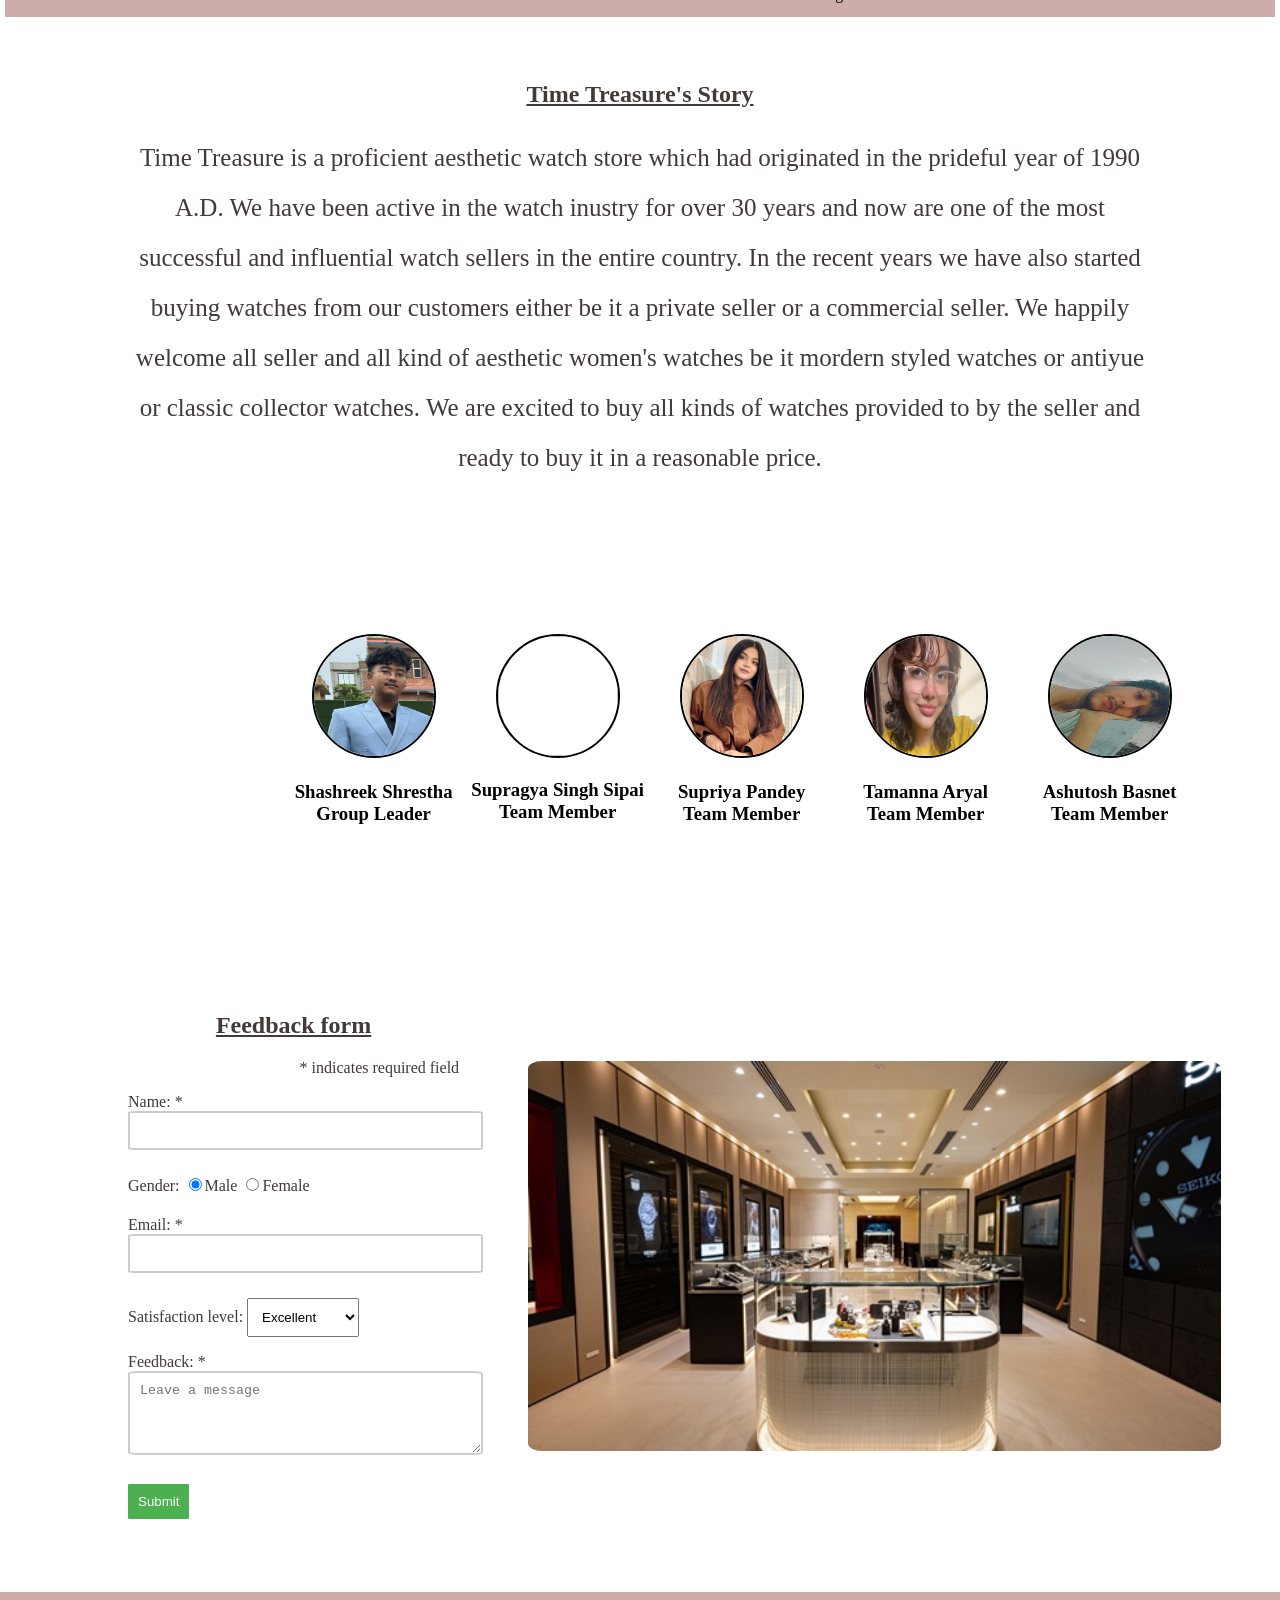
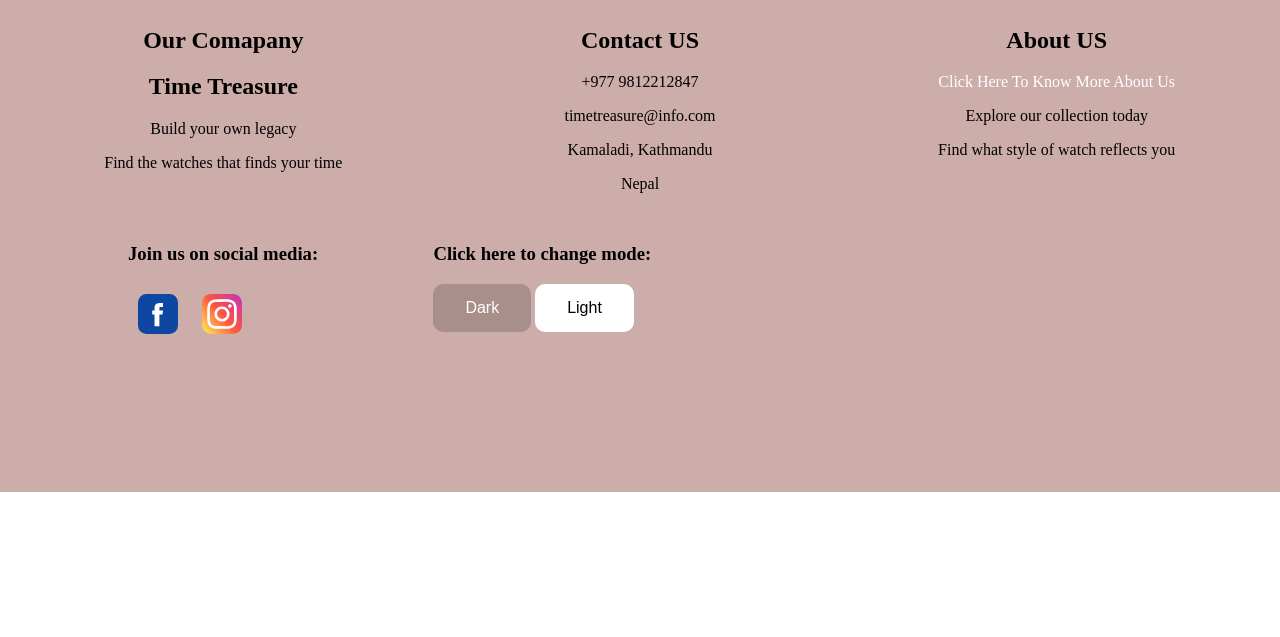
==== Development/pages/aboutus.html @ f648feac "Information System Project" ====
<!DOCTYPE html>
<html lang="en">

<head>
    <meta name="author" content="Ashutosh Basnet">
    <meta name="description" content="About Us Page">
    <meta name="keyword" content="About Us, Time Treasure, Watch Store">
    <title>About Us</title>
    <link rel="stylesheet" href="../css/style.css">
    <!-- script tag for linking external JS -->
     <script src="../js/script.js"></script>
    
    <style>

        /*div class for profile*/
        .pfp {
            margin-left: 15%;
            margin-right: 15%;
            padding-top: 5%;
            padding-bottom: 5%;
            width: 70%;
            margin-top: 100px;
            margin-bottom: 10px;
            display: flex;
            padding-bottom: 10%;
        }

        .p1 img {
            height: 120px;
            border: 2px solid;
            width: 120px;
            border-radius: 50%;
            margin-left: 30px;
            margin-right: 30px;
        }

        main {
            margin: 5% 10% 5% 10%;
        }

        /* unvisited link */
        a:link {
            color: black;
        }

        /* visited link */
        a:visited {
            color: black;
        }

        /* mouse hover effect */
        a:hover {
            color: green;
        }

        /* about us paragraph*/
        .about p {
            font-size: 25px;
            line-height: 50px;
            justify-content: center;
        }

        /* CSS for feedback form */
        .feedbackform {
            width: 50%;
        }

        .level{
            padding: 10px;

        }

        input,
        textarea {
            /* width: 100%; */
            padding: 10px;
            margin-bottom: 9px;
            border: 2px solid #ccc;
            border-radius: 3%;
        }

        input[type="submit"] {
            background-color: #4CAF50;
            color: white;
            border: none;
            cursor: pointer;
        }

        input[type="submit"]:hover {
            background-color: #3c8b40;
        }
        .aboutfeed{
            display: flex;
        }
        .abim img{
            margin: 10%;
            height: 390px;
            border-radius: 2%;
        }
    </style>
</head>

<body>
    <!-- Header section -->
    <header>
        <!--Logo-->
        <img src="../assets/logo/image.png" width="10%" class="logo">
        <!-- nav bar -->
        <nav>
            <ul>
                <li>
                    <a href="../index.html">Home</a>
                </li>
                <li>
                    <a href="../pages/product.html">Products</a>
                </li>
                <li>
                    <a href="../pages/aboutus.html">About Us</a>
                </li>
                <li>
                    <a href="../pages/research.html">Research</a>
                </li>
                <li>
                    <a href="../pages/blog.html">Blog</a>
            </ul>
        </nav>
    </header>
    <main>
        <!-- This section describes about time treasure and team members -->
        <section>
            <div class="about">
                <h1 align="center"><ins>Time Treasure's Story</ins></h1>
                <p align="center">Time Treasure is a proficient aesthetic watch store which had originated in the prideful year of
                    1990
                    A.D. We have been active in the watch inustry for over 30 years and now are one of the most
                    successful and
                    influential watch sellers in the entire country. In the recent years we have also started buying
                    watches
                    from our customers either be it a private seller or a commercial seller. We happily welcome all
                    seller and
                    all kind of aesthetic women's watches be it mordern styled watches or antiyue or classic collector watches. We are
                    excited to
                    buy all kinds of watches provided to by the seller and ready to buy it in a reasonable price. </p>
            </div>
            <div class="pfp">
                <div class="p1">
                    <a href="../pages/Portfolio/shashreek.html">
                        <img src="../assets/images/Portfolio/Shashreek.jpg">
                        <h3 align="center">Shashreek Shrestha<br>Group Leader</h3><br><br>
                    </a>
                </div>
                <div class="p1">
                    <a href="../pages/Portfolio/supragya.html">
                        <img src="../assets/images/Portfolio/Supragya.jpeg">
                        <h3 align="center">Supragya Singh Sipai<br>Team Member</h3>
                    </a>

                </div>
                <div class="p1">
                    <a href="../pages/Portfolio/supriya.html">
                        <img src="../assets/images/Portfolio/Supriya.jpeg">
                        <h3 align="center">Supriya Pandey<br>Team Member</h3><br><br>
                    </a>

                </div>
                <div class="p1">
                    <a href="../pages/Portfolio/tamanna.html">

                        <img src="../assets/images/Portfolio/Tamanna.jpg">
                        <h3 align="center">Tamanna Aryal<br>Team Member</h3><br><br>
                    </a>
                </div>
                <div class="p1">
                    <a href="../pages/Portfolio/ashutosh.html">
                        <img src="../assets/images/Portfolio/Ashutosh.jpg">
                        <h3 align="center">Ashutosh Basnet<br>Team Member</h3>
                    </a>
                </div>
            </div>
        </section>
        <!-- This section has feedback form -->
        <section>
            <div class="aboutfeed">
            <div class="feedbackform">
                <form name="myForm" onsubmit="validateForm()">
                    <h2 align="center"><ins>Feedback form</ins></h2>
                    <p align="right">* indicates required field</p>
                    <p> Name: * <input type="text" name="fname" style="width: 100%;"></p>
                    <p> Gender: <input type="radio" checked name="gender">Male <input type="radio" name="gender">Female </p>
                    <p>Email: *<input type="email" name="email" style="width: 100%;"> </p>
                    <p>Satisfaction level: <select class="level">
                        <option value="Excellent">Excellent</option>
                        <option value="Very Good">Very Good</option>
                        <option value="Good">Good</option>
                        <option value="Satisfactory">Satisfactory</option>
                        <option value="Bad">Bad</option>
                      </select>
                    </p>
                    <p> Feedback: *<textarea id="feedback" name="feedback" rows="4" cols="50"
                            placeholder="Leave a message" style="width: 100%;"></textarea></p>
                    <input type="submit" value="Submit">
            </div>
            <div class="abim">
                <img src="../assets/images/home/store.jpg" alt="">
            </div>
        </div>
        </section>
        </form>
    </main>

    <!-- Footer section -->
    <footer>
        <div class="footer">
            <div class="OurCompany">
                <h2>Our Comapany</h2>
                <h2>Time Treasure</h2>
                <p>Build your own legacy</p>
                <p>Find the watches that finds your time</p>

            </div>
            <div class="contact">
                <h2>Contact US</h2>
                <p>+977 9812212847</p>
                <p>timetreasure@info.com</p>
                <p>Kamaladi, Kathmandu</p>
                <p>Nepal</p>

            </div>
            <div class="aboutus">
                <h2>About US</h2>
                <a href="../aboutus.html" style="color: white;">Click Here To Know More About Us</a>
                <p>Explore our collection today</p>
                <p>Find what style of watch reflects you</p>
            </div>
        </div>
        <div class="footcont">
            <div class="socialmedia">
                <h3>Join us on social media:</h3>
                <a href="#"><img src="../assets/logo/facebook.svg" style="width: 40px; height: 40;"></a>
                <a href="#"><img src="../assets/logo/instagram.svg" style="width: 40px; height: 40;"></a>
            </div>
            <div class="mode">
                <h3>Click here to change mode: </h3>
                <button class="modebtn1" onclick="Dark()">Dark</button>
                <button class="modebtn2" onclick="Light()">Light</button>
            </div>
        </div>
    </footer>
</body>
<script>
    function validateForm() {
        let x = document.forms["myForm"]["fname"].value;
        if (x == "") {
            alert("Name must be filled out");
            return false;
        }
        let y = document.forms["myForm"]["email"].value;
        if (y == "") {
            alert("Email must be filled out");
            return false;
        }
        let z = document.forms["myForm"]["feedback"].value;
        if (z == "") {
            alert("Feedback must be filled out");
            return false;
        }
        else{
            alert("Thankyou for giving your valuable feedback!!")
        }
    }
</script>

</html>
---- Development/css/style.css ----
/* External CSS for the website */
body {
    overflow-x: hidden;
    margin: 0px;
    color: #413A39;
}

body a {
    text-decoration: none;
}

/* CSS for header */
.logo {
    display: block;
    margin: auto;
    margin-bottom: -145px;
    margin-top: -145px;
    width: 20%;
}

nav ul {
    list-style: none;
    padding: 0.3%;
    margin: 0.4%;
    display: flex;
    justify-content: center;
    background-color: #CDADA9;
}
nav ul li{
    color: black;
}

nav ul li a {
    color: black;
    text-decoration: none;
    padding: 10px 20px;
    display: block;

}

nav ul li a:hover {
    background-color: gray;
    color: #ffffff;
    cursor: pointer;
}

/* CSS for footer */
footer {
    background: #CDADA9;
    color: black;
    height: 500px;
}

.footer {
    padding: 15px;
    display: flex;
    text-align: center;
}

.OurCompany,
.contact,
.aboutus {
    flex: 30%;
}

.footer a {
    color: black;
}

.mode {
    margin-left: 10%;
}

.socialmedia img {
    margin: 10px;
}
.footcont{
    display: flex;
    margin-left: 10%;
}
.modebtn1{
    background-color: #A98F8C;
    border: none;
    color: white;
    /* In padding, 1st value is applied to top and bottom & 2nd value is applied to right and left */
    padding: 15px 32px;
    /* Shaping corner edges */
    border-radius: 10px;
    font-size: 16px;
}

.modebtn2{
    background-color: white;
    border: none;
    color: black;
    /* In padding, 1st value is applied to top and bottom & 2nd value is applied to right and left */
    padding: 15px 32px;
    /* Shaping corner edges */
    border-radius: 10px;
    font-size: 16px;
}





/* CSS for product description pages */
.overview {
    margin-left: 10%;
    margin-right: 10%;
}

.productoverview {
    /* to arrange div in row */
    display: flex;
}

.productimg {
    width: 40%;
}

.productoverview img {
    width: 95%;
    height: 95%;
    /* to give shape to the image */
    border-radius: 10px;
}

.productoverview hr,
.description hr {
    /* to decrease opacity of horizontal line */
    opacity: .2;
}

.item {
    display: flex;
    /* to arrange div in column */
    flex-direction: column;
}

.itemname {
    /* to occupy 20% of parent div */
    flex: 20%;
}

.itemdetail {
    /* to occupy 50% of parent div */
    flex: 50%;
}

.itemdetail p {
    /* to set the distance between lines of text */
    line-height: 2.2;
}

.itempurchase {
    /* to occupy 30% of parent div */
    flex: 30%;
}

.buy {
    background-color: #023E8A;
    border: none;
    color: rgb(243, 243, 243);
    /* In padding, 1st value is applied to top and bottom & 2nd value is applied to right and left */
    padding: 15px 32px;
    /* Shaping corner edges */
    border-radius: 10px;
    font-size: 16px;
}

.right-align {
    /* to move the elements relative from it's normal position */
    position: relative;
    /* positioning elements 300px left from it's normal position */
    left: 300px;
}

.detail {
    /* shaping corner edge */
    border-radius: 10px;
    border-style: ridge;
    padding: 5px;
}

/* common styling of detail and recommendation section */
.detail, .recommendation, .rating {
    /* Margin for gap between the element and its neighbouring elements */
    margin-left: 8%;
    margin-top: 50px;
    margin-right: 8%;
    margin-bottom: 80px;
}

.productdetail {
    /* to arrange div in row */
    display: flex;
}

.info {
    /* to occupy 50% of parent div */
    flex: 50%;
}

.description {
    /* to occupy 50% of parent div */
    flex: 50%;
}

/* common styling of info and description div */
.info,
.description {
    /* padding for space between the content and the border of an element */
    padding-right: 10px;
    padding-left: 10px;
}

.tableinfo {
    width: 90%;
    /* to collapse table borders into a single border */
    border-collapse: collapse;
}

.tableinfo tr {
    /* 1st value:border-width , 2nd value:border-style , 3rd value:border-color */
    border-top: 1px solid black;
    border-bottom: 1px solid black;
    /* decrease opacity of the border */
    opacity: .6;
}

.tableinfo tr td {
    /* interna spacing in td */
    padding: 10px;
}

.watches {
    /* to display recommended watches in row */
    display: flex;
    width: 100%;
    padding-bottom: 30px;
}

.element {
    /* give equal width to each watch */
    width: 25%;
    text-align: center;
}

.element a {
    color: black;
    text-decoration: none;
}


.element a img {
    width: 90%;
    height: 90%;
    /* shaping corner edge */
    border-radius: 10px;
}

.review {
    /* show content in row layout */
    display: flex;
    /* In margin, 1st: top 2nd: right 3rd: bottom 4th: left */
    margin: 1% 20% 1% 20%;
    width: 60%;
}

.summary {
    /* to occupy 20% of parent div */
    flex: 20%;
}

.display {
    /* to occupy 50% of parent div */
    flex: 50%;
}

.write {
    /* to occupy 30% of parent div */
    flex: 30%;
}

/* implement CSS on display class as well as write class */
.display,
.write {
    padding-left: 1%;
    padding-right: 1%;
    /* 1st: width 2nd: style 3rd: color */
    border-left: thin solid #000000;
}
.display table{
    width:100%; 
    /* to set the space between the cells */
    border-collapse: separate; 
    /* 1st: horizontal spaxcing 2nd: Vertical Spacing */
    border-spacing: 0 5px;
}

.review b{
    /* change font size of bolded text */
    font-size: 25px;
}

.rev {
    background-color: #040c14;
    /* remove border of button */
    border: none;
    /* change text color inside button */
    color: rgb(255, 255, 255);
    /* In padding, 1st value is applied to top and bottom & 2nd value is applied to right and left */
    padding: 15px 32px;
    /* Shaping corner edges */
    border-radius: 10px;
    font-size: 16px;
    /* 1st: top-bottom 2nd: right-left */
    margin: 30% 5%;
}





/* css for Portfolio pages */
.portfolio {
    display: flex;
    width: 70%;
    height: 600px;
    /* In margin, 1st value: top, 2nd value: right, 3rd value: bottom, 4th value: left */
    margin: 8% 15% 10% 15%;
    /* In box shadow propert: 1st value: horizontal offset, 2nd value: vertical offset, 3rd value: blur, 4th value: shadow size, 5th value: color  */
    box-shadow: 5px 5px 5px 5px gray;
}

.pp,
.aboutme {
    /* to give 50% width to each in portfolio div */
    flex: 50%;
}
.aboutme h1{
    text-align: center;
}


.portfolio img {
    /* shaping corner edges */
    margin-top: 5%;
    margin-left: 8%;
    /* shaping edges of img */
    border-radius: 50%;
    width: 80%;
    height: 85%;
}
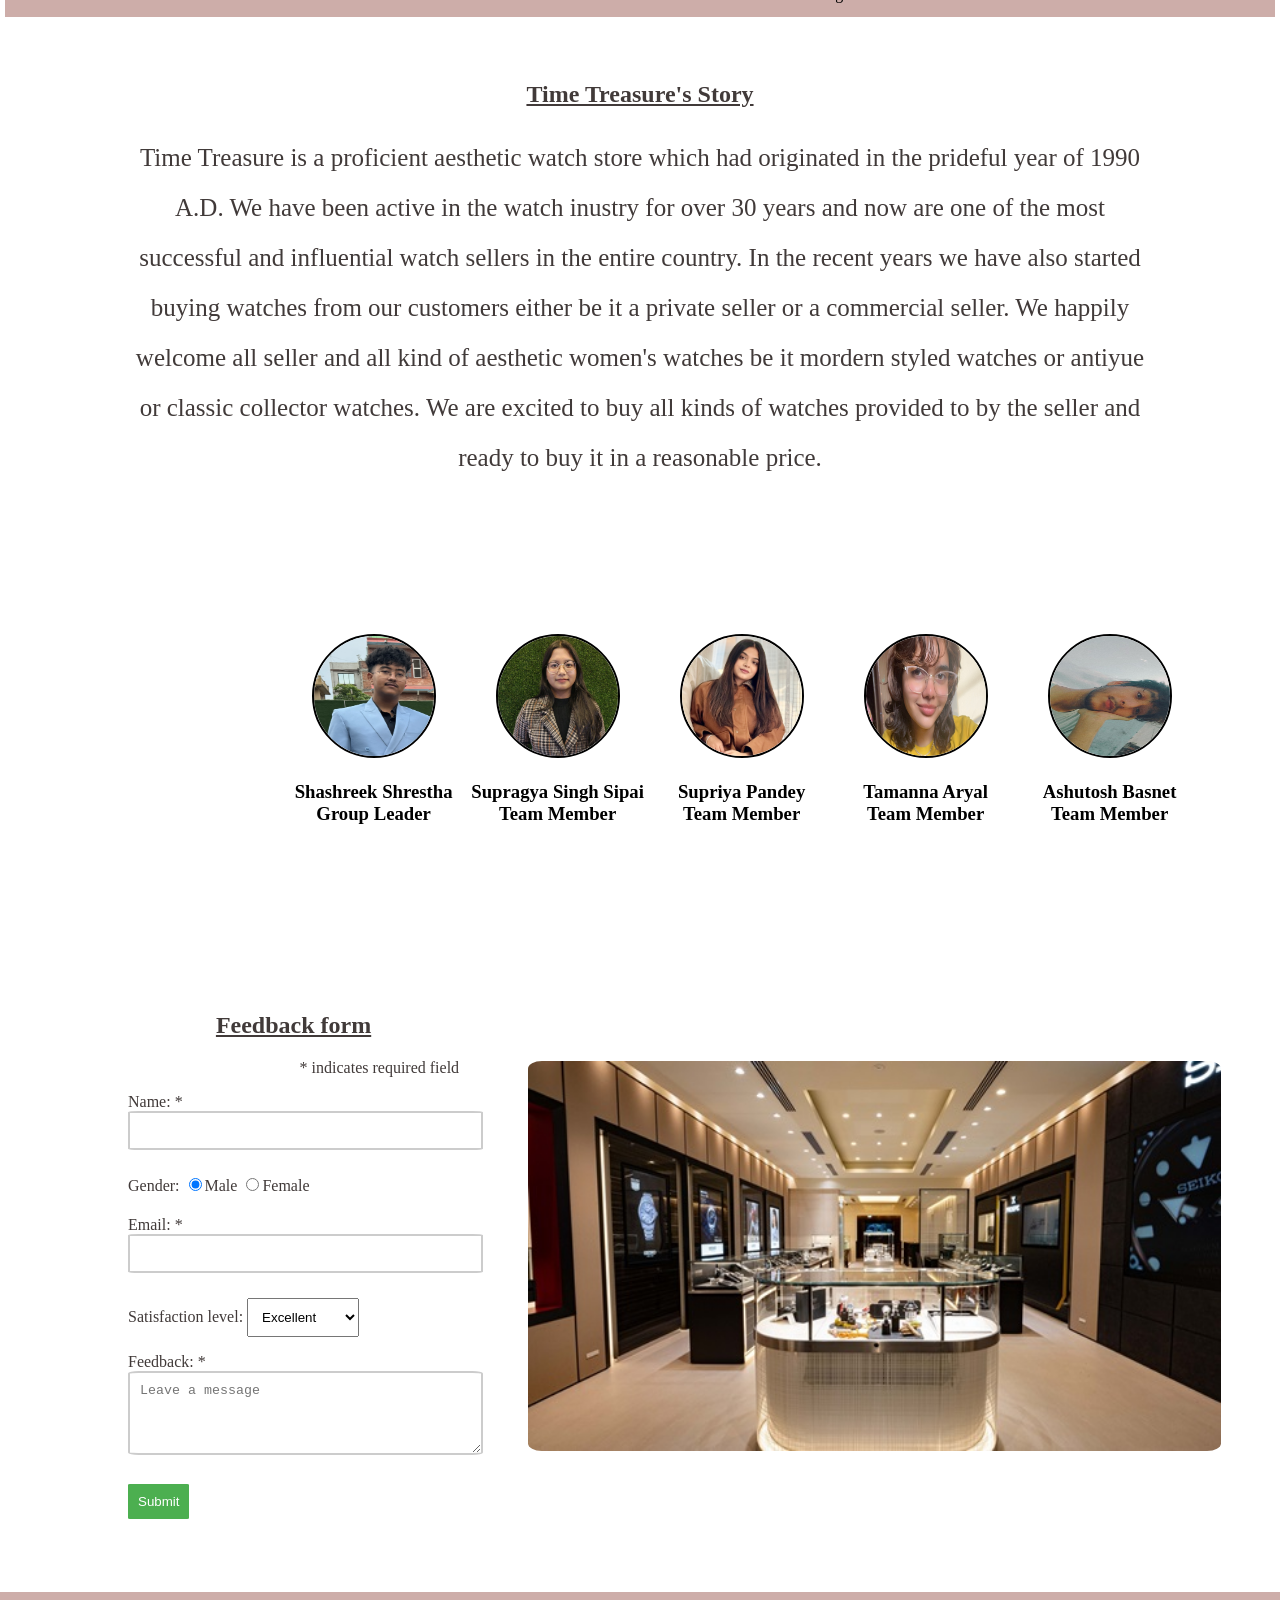
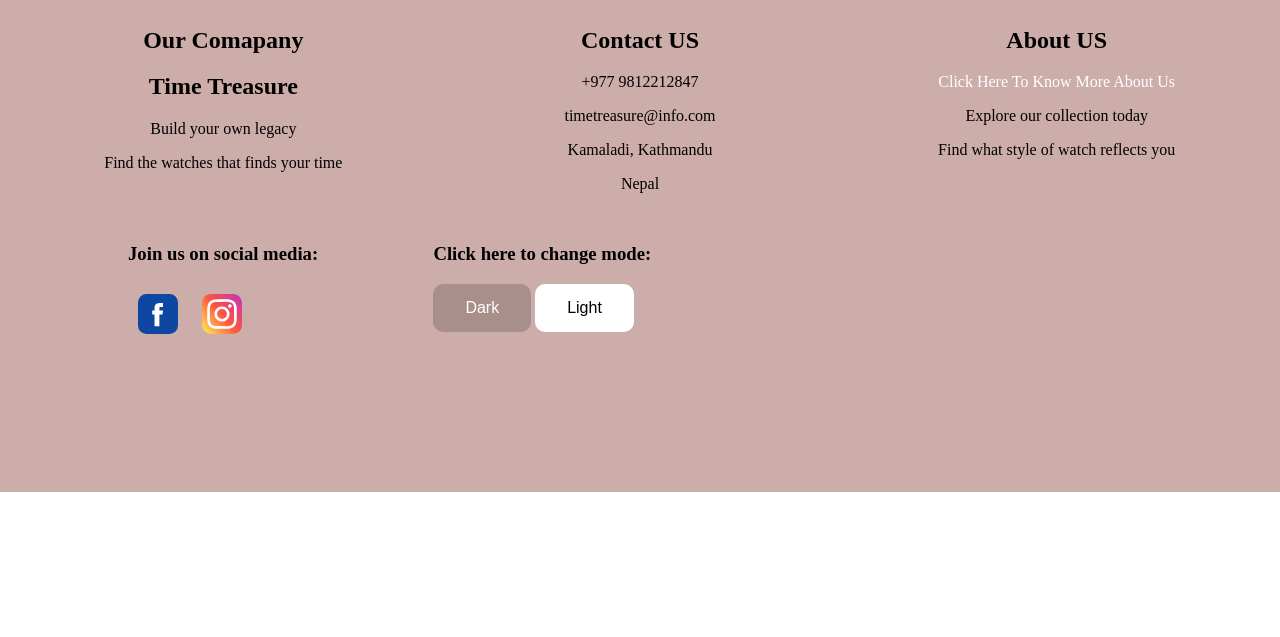
==== commit f3def0d1: "name" ====
--- a/Development/pages/aboutus.html
+++ b/Development/pages/aboutus.html
@@ -151,7 +151,7 @@
                 </div>
                 <div class="p1">
                     <a href="../pages/Portfolio/supragya.html">
-                        <img src="../assets/images/Portfolio/Supragya.jpeg">
+                        <img src="../assets/images/Portfolio/supragya.jpeg">
                         <h3 align="center">Supragya Singh Sipai<br>Team Member</h3>
                     </a>
 
@@ -270,4 +270,4 @@
     }
 </script>
 
-</html>+</html>
